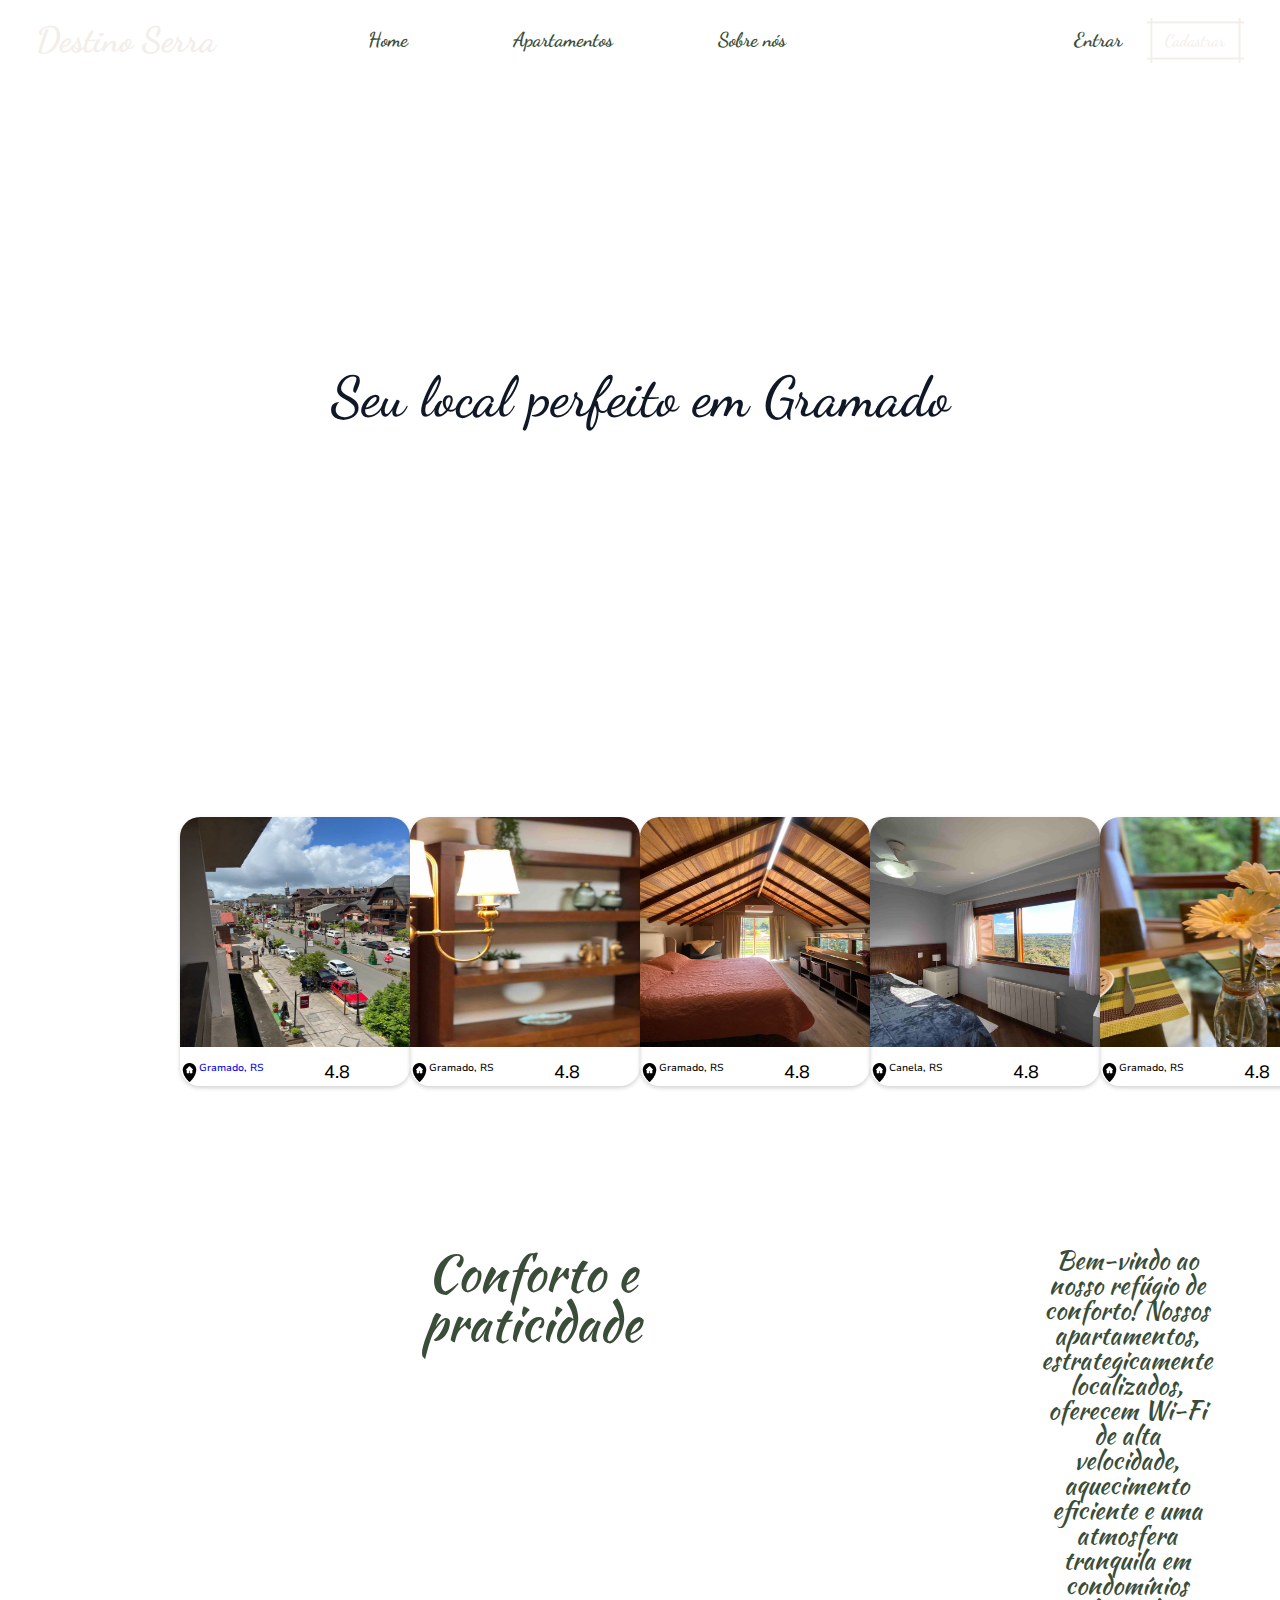
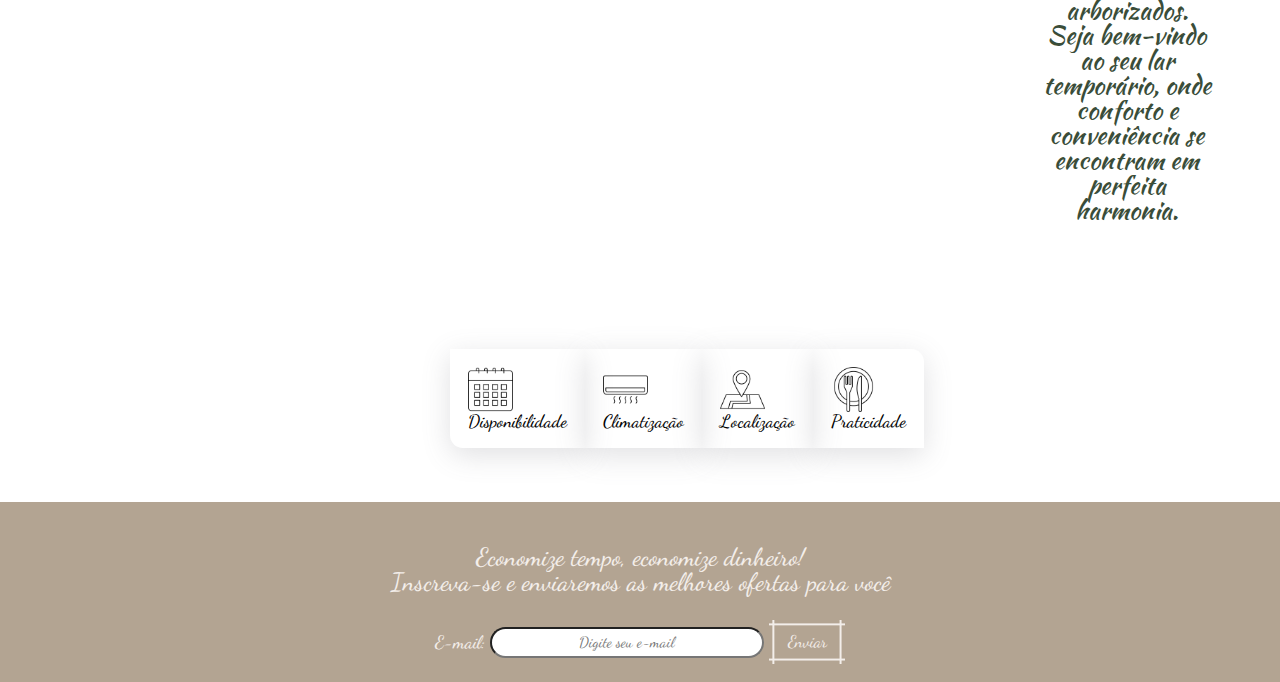
==== index.html @ d361f240 "fotos pagina ap" ====
<!DOCTYPE html>
<html lang="pt-br">
<head>
    <meta charset="UTF-8">
    <meta name="viewport" content="width=device-width, initial-scale=1.0">
    <title>Destino Serrra</title>
    <link rel="stylesheet" href="reset.css">
    <link rel="stylesheet" href="styles.css">
    <link rel="preconnect" href="https://fonts.googleapis.com">
    <link rel="preconnect" href="https://fonts.gstatic.com" crossorigin>
    <link href="https://fonts.googleapis.com/css2?family=Dancing+Script:wght@500;700&family=Kaushan+Script&family=Nunito+Sans:opsz@6..12&display=swap" rel="stylesheet">
    
</head>
    <body>
        <header class="img_fundo">
            <div class="cabecalho">
                <ul class="cabecalho__container">
                    <!--<img class="cabecalho__imagem" alt="Cama de um quarto branco" src="assets/worldwide.svg" >-->
                    <p class="cabecalho__titulo">Destino Serra</p>
                </ul>

                <div class="cabecalho__lista">
                    <ul class="cabecalho__item">
                        <a href="#" class="cabecalho__link">Home</a>
                        <a href="#" class="cabecalho__link">Apartamentos</a>
                        <a href="#" class="cabecalho__link">Sobre nós</a>
                    </ul>
                </div>

                <di class="cabecalho__cadastro">
                    <a href="#" class="cabecalho__link">Entrar</a>
                    <button class="button-89" role="button">Cadastrar</button>
                </di>

            </div>

            <section class="banner">
                <h1 class="banner__titulo">Seu local perfeito em Gramado</h1>
            </section>
        </header>

        <section class="apartamentos">

            <div class="apartamento__container">
                <img class="ap_item ap_juliana" alt="Apartamento Mobiliado" src="assets/ap_juliana/juliana_borges_natal.webp">
                <div class="apartamento_local_nota">  
                    <img class="item_location" alt="item de localização" src="assets/home.png">
                    <a class="apartamento_cidade" href="./apartamento.html">Gramado, RS</a>
                    <a class="apartamento_nota">4.8</a>
                </div>
            </div>
                
            <div class="apartamento__container">
                <img class="ap_item ap_jamile" alt="Apartamento Mobiliado" src="assets/ap_jamile/be0f5acc-9490-44f8-9ce9-eea480eab021.jpg">
                <div class="apartamento_local_nota">
                    <img class="item_location" alt="item de localização" src="assets/home.png">
                    <a class="apartamento_cidade">Gramado, RS</a>
                    <a class="apartamento_nota">4.8</a>
                </div>
            </div>

            <div class="apartamento__container">
                <img class="ap_item ap_sogra" alt="Apartamento Mobiliado" src="assets/ap_sogra/e8aebe51-e1b1-4d19-83cb-ad905e0acc8d.webp">
                <div class="apartamento_local_nota">
                    <img class="item_location" alt="item de localização" src="assets/home.png">
                    <a class="apartamento_cidade">Gramado, RS</a>
                    <a class="apartamento_nota">4.8</a>
                </div>
            </div>

            <div class="apartamento__container">
                <img class="ap_item ap_ivone" alt="Apartamento Mobiliado" src="assets/ap_ivone/f30680ca-bee6-40f3-bc34-c659c574380e.jpg">
                <div class="apartamento_local_nota">
                    <img class="item_location" alt="item de localização" src="assets/home.png">
                    <a class="apartamento_cidade">Canela, RS</a>
                    <a class="apartamento_cidade_canela">4.8</a>
                </div>
            </div>

            <div class="apartamento__container">
                <img class="ap_item ap_recanto" alt="Apartamento Mobiliado" src="assets/ap_recanto/406054463.jpg">
                <div class="apartamento_local_nota">
                    <img class="item_location" alt="item de localização" src="assets/home.png">
                    <a class="apartamento_cidade">Gramado, RS</a>
                    <a class="apartamento_nota">4.8</a>
                </div>
            </div>
            
        </section>

        <section class="apartamento_comodidades">
                <div class="apartamento_descricao">
                    <h2 class="apartamento_titulo">Conforto e praticidade</h2>
                </div>
                <di>
                    <p class="apartamento_texto">
                        Bem-vindo ao nosso refúgio de conforto! Nossos apartamentos, estrategicamente localizados, oferecem Wi-Fi de alta velocidade, aquecimento eficiente e uma atmosfera tranquila em condomínios arborizados. Seja bem-vindo ao seu lar temporário, onde conforto e conveniência se encontram em perfeita harmonia.</p>
                </di>
                
        </section>

        <section>
            <div class="icones">
                <span class="icones_item item_disponibilidade">
                    <img class="item" src="assets/calendar.png" alt="Calendario">
                    <p class="item_paragrafo">Disponibilidade</p>
                </span>

                <span class="icones_item item_climatizacao">
                    <img class="item" src="assets/air-conditioner.png" alt="Ar condicionado">
                    <p class="item_paragrafo">Climatização</p>
                </span>

                <span class="icones_item item_localizacao">
                    <img class="item" src="assets/location.png" alt="Localizção">
                    <p class="item_paragrafo">Localização</p>
                </span>

                <span class="icones_item item_praticidade">
                    <img class="item" src="assets/plates.png" alt="Pratos">
                    <p class="item_paragrafo">Praticidade</p>
                </span>

            </div>
        </section>

        <footer class="footer">
            <div class="footer_texto">
                <h2>Economize tempo, economize dinheiro!</h2>
                <a>Inscreva-se e enviaremos as melhores ofertas para você</a>
            </div>

            <form class="formulario_email">
                <label class="email_titulo" for="email">E-mail:</label>
                <input class="input-email" type="email" id="email" name="email" placeholder="Digite seu e-mail" required>
                <button class="button-89" role="button">Enviar</button>
            </form>
        </footer>

    </body>
</html>
---- styles.css ----
@import url("styles/header.css");
@import url("styles/banner.css");
@import url("styles/apartamento.css");
@import url("styles/footer.css");
@import url("styles/comodidades.css");
@import url("styles/icones.css");
@import url("styles/descricao.css");
@import url("styles.css/pagina_dos_aps.css");



:root{
    --cor-verde: #3A4D39;
    --cor-de-fundo: #ffffff;
    --fonte-Kaushan:"Kaushan Script";
    --fonte-dancing:"Dancing Script";
    --fonte-Nunito:"Nunito Sans";
    --cinza--escuro: #3A404E;
    --bege: #F3EEEA;
    --bege-footer: #B3A492;
    --cinza: #101828;
}


body{
    background-color: var(--cor-de-fundo);
    font-family: var(--fonte-dancing);
    font-size: 18px;
    font-weight: 500;
}

.img_fundo{
    background-image:url(../assets/quarto.png);
    background-repeat: no-repeat;
    background-position: center center;
    background-size: 1900px 900px;
}
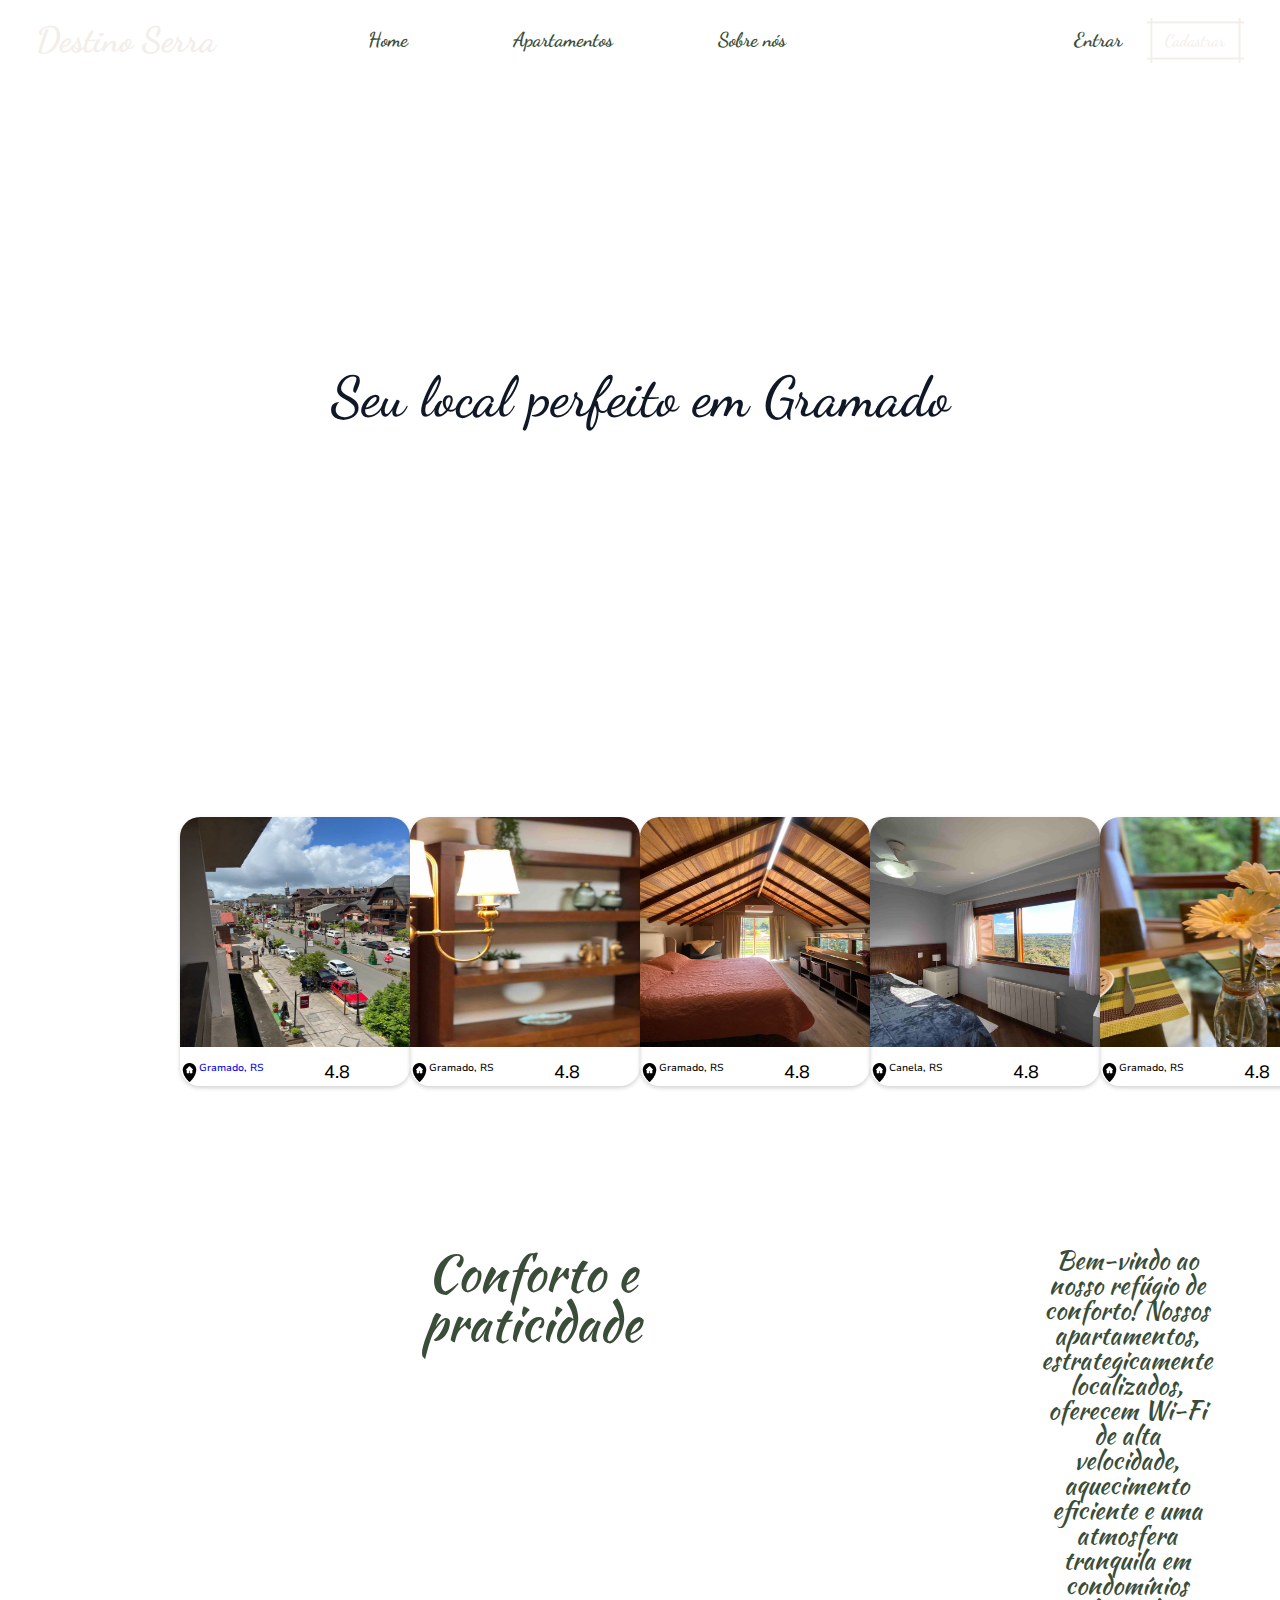
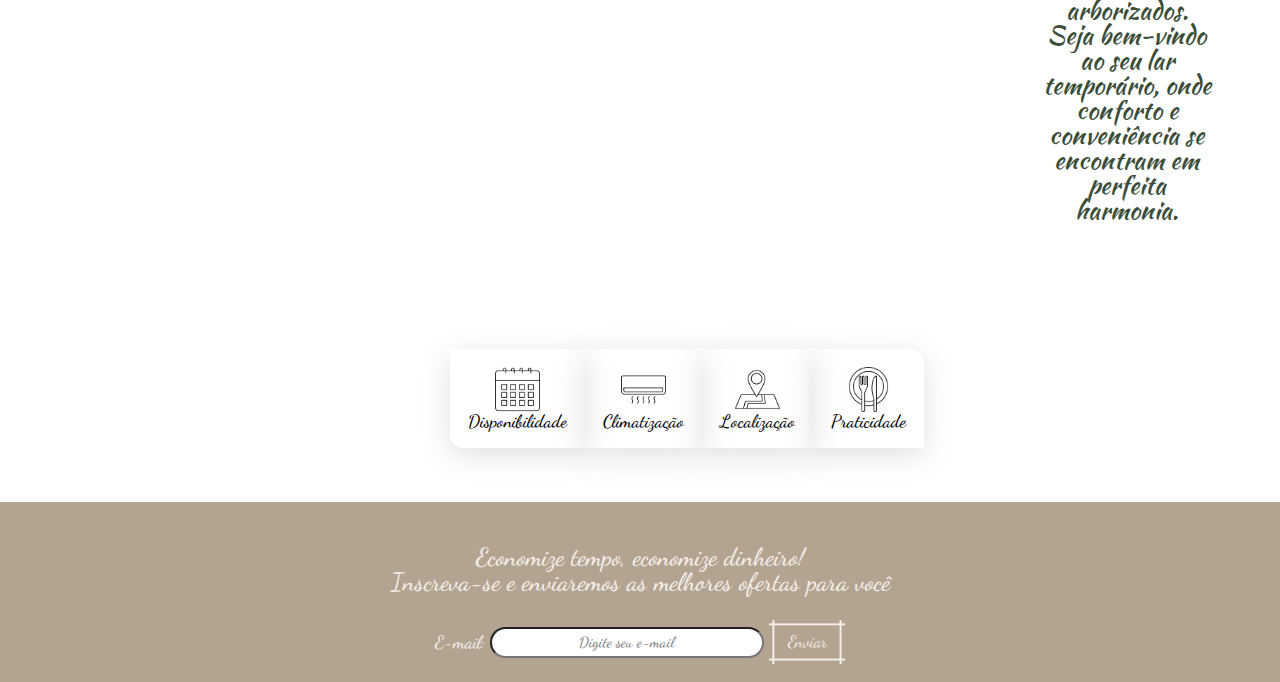
==== commit 8d8d0667: "ajustes aps" ====
--- a/index.html
+++ b/index.html
@@ -1,16 +1,17 @@
 <!DOCTYPE html>
 <html lang="pt-br">
-<head>
-    <meta charset="UTF-8">
-    <meta name="viewport" content="width=device-width, initial-scale=1.0">
-    <title>Destino Serrra</title>
-    <link rel="stylesheet" href="reset.css">
-    <link rel="stylesheet" href="styles.css">
-    <link rel="preconnect" href="https://fonts.googleapis.com">
-    <link rel="preconnect" href="https://fonts.gstatic.com" crossorigin>
-    <link href="https://fonts.googleapis.com/css2?family=Dancing+Script:wght@500;700&family=Kaushan+Script&family=Nunito+Sans:opsz@6..12&display=swap" rel="stylesheet">
-    
-</head>
+    <head>
+        <meta charset="UTF-8">
+        <meta name="viewport" content="width=device-width, initial-scale=1.0">
+        <title>Destino Serrra</title>
+        <link rel="stylesheet" href="reset.css">
+        <link rel="stylesheet" href="styles.css">
+        <link rel="preconnect" href="https://fonts.googleapis.com">
+        <link rel="preconnect" href="https://fonts.gstatic.com" crossorigin>
+        <link href="https://fonts.googleapis.com/css2?family=Dancing+Script:wght@500;700&family=Kaushan+Script&family=Nunito+Sans:opsz@6..12&display=swap" rel="stylesheet">
+        
+    </head>
+
     <body>
         <header class="img_fundo">
             <div class="cabecalho">
@@ -103,22 +104,22 @@
             <div class="icones">
                 <span class="icones_item item_disponibilidade">
                     <img class="item" src="assets/calendar.png" alt="Calendario">
-                    <p class="item_paragrafo">Disponibilidade</p>
+                    <p class="item_descricao">Disponibilidade</p>
                 </span>
 
                 <span class="icones_item item_climatizacao">
                     <img class="item" src="assets/air-conditioner.png" alt="Ar condicionado">
-                    <p class="item_paragrafo">Climatização</p>
+                    <p class="item_descricao">Climatização</p>
                 </span>
 
                 <span class="icones_item item_localizacao">
                     <img class="item" src="assets/location.png" alt="Localizção">
-                    <p class="item_paragrafo">Localização</p>
+                    <p class="item_descricao">Localização</p>
                 </span>
 
                 <span class="icones_item item_praticidade">
                     <img class="item" src="assets/plates.png" alt="Pratos">
-                    <p class="item_paragrafo">Praticidade</p>
+                    <pdescricao">Praticidade</p>
                 </span>
 
             </div>
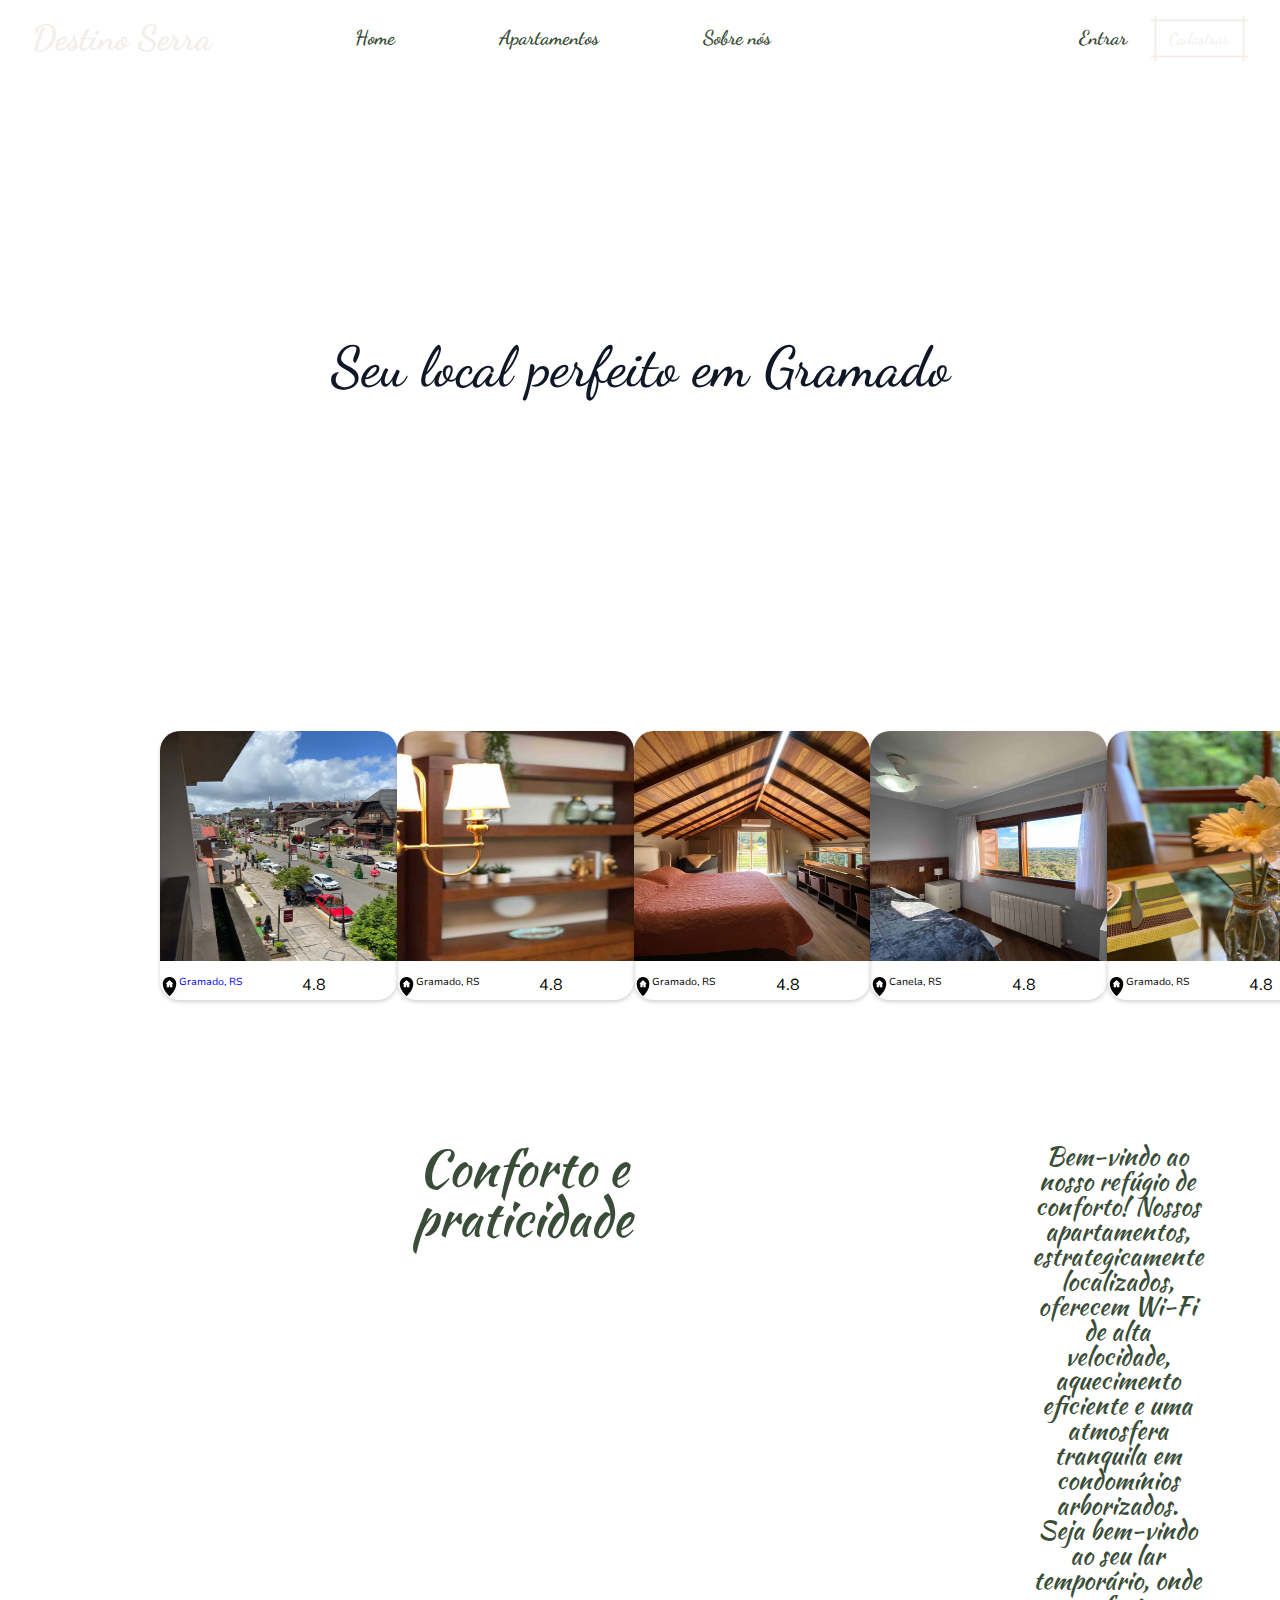
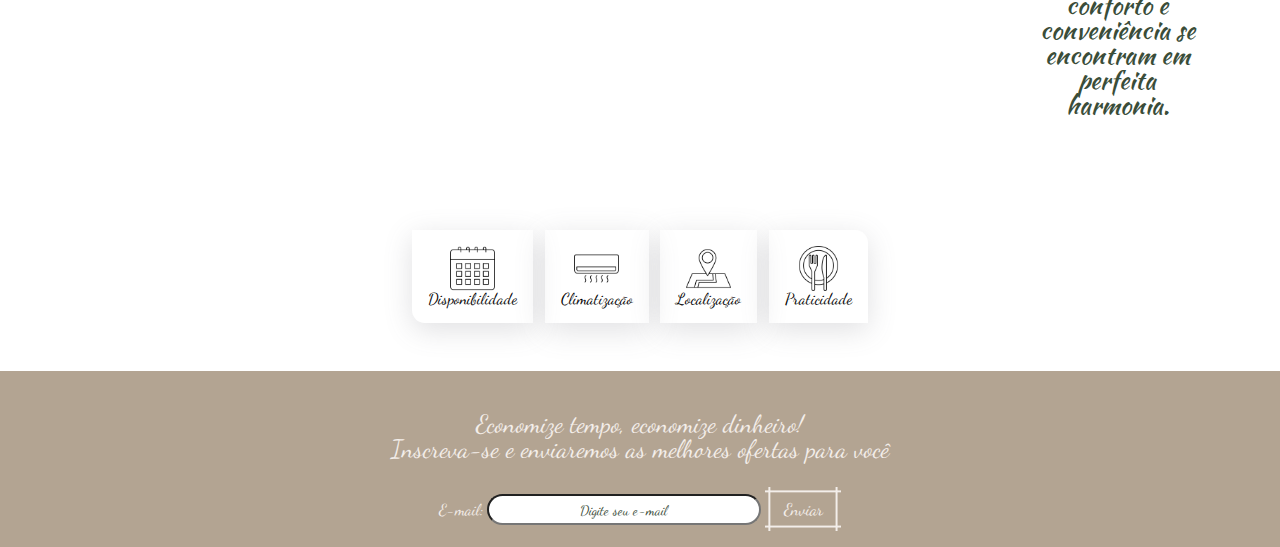
==== commit 0f28ed8c: "organizando arquivos em pastas" ====
--- a/index.html
+++ b/index.html
@@ -4,8 +4,8 @@
         <meta charset="UTF-8">
         <meta name="viewport" content="width=device-width, initial-scale=1.0">
         <title>Destino Serrra</title>
-        <link rel="stylesheet" href="reset.css">
-        <link rel="stylesheet" href="styles.css">
+        <link rel="stylesheet" href="assets/css/reset.css">
+        <link rel="stylesheet" href="assets/css/styles.css">
         <link rel="preconnect" href="https://fonts.googleapis.com">
         <link rel="preconnect" href="https://fonts.gstatic.com" crossorigin>
         <link href="https://fonts.googleapis.com/css2?family=Dancing+Script:wght@500;700&family=Kaushan+Script&family=Nunito+Sans:opsz@6..12&display=swap" rel="stylesheet">
@@ -14,7 +14,7 @@
 
     <body>
         <header class="img_fundo">
-            <div class="cabecalho">
+            <nav class="cabecalho">
                 <ul class="cabecalho__container">
                     <!--<img class="cabecalho__imagem" alt="Cama de um quarto branco" src="assets/worldwide.svg" >-->
                     <p class="cabecalho__titulo">Destino Serra</p>
@@ -33,7 +33,7 @@
                     <button class="button-89" role="button">Cadastrar</button>
                 </di>
 
-            </div>
+            </nav>
 
             <section class="banner">
                 <h1 class="banner__titulo">Seu local perfeito em Gramado</h1>
@@ -43,45 +43,45 @@
         <section class="apartamentos">
 
             <div class="apartamento__container">
-                <img class="ap_item ap_juliana" alt="Apartamento Mobiliado" src="assets/ap_juliana/juliana_borges_natal.webp">
+                <img class="ap_item ap_juliana" alt="Apartamento Mobiliado" src="assets/images/ap_juliana/juliana_borges_natal.webp">
                 <div class="apartamento_local_nota">  
-                    <img class="item_location" alt="item de localização" src="assets/home.png">
+                    <img class="item_location" alt="item de localização" src="assets/images/icons/home.png">
                     <a class="apartamento_cidade" href="./apartamento.html">Gramado, RS</a>
                     <a class="apartamento_nota">4.8</a>
                 </div>
             </div>
                 
             <div class="apartamento__container">
-                <img class="ap_item ap_jamile" alt="Apartamento Mobiliado" src="assets/ap_jamile/be0f5acc-9490-44f8-9ce9-eea480eab021.jpg">
+                <img class="ap_item ap_jamile" alt="Apartamento Mobiliado" src="assets/images/ap_jamile/be0f5acc-9490-44f8-9ce9-eea480eab021.jpg">
                 <div class="apartamento_local_nota">
-                    <img class="item_location" alt="item de localização" src="assets/home.png">
+                    <img class="item_location" alt="item de localização" src="assets/images/icons/home.png">
                     <a class="apartamento_cidade">Gramado, RS</a>
                     <a class="apartamento_nota">4.8</a>
                 </div>
             </div>
 
             <div class="apartamento__container">
-                <img class="ap_item ap_sogra" alt="Apartamento Mobiliado" src="assets/ap_sogra/e8aebe51-e1b1-4d19-83cb-ad905e0acc8d.webp">
+                <img class="ap_item ap_sogra" alt="Apartamento Mobiliado" src="assets/images/ap_sogra/e8aebe51-e1b1-4d19-83cb-ad905e0acc8d.webp">
                 <div class="apartamento_local_nota">
-                    <img class="item_location" alt="item de localização" src="assets/home.png">
+                    <img class="item_location" alt="item de localização" src="assets/images/icons/home.png">
                     <a class="apartamento_cidade">Gramado, RS</a>
                     <a class="apartamento_nota">4.8</a>
                 </div>
             </div>
 
             <div class="apartamento__container">
-                <img class="ap_item ap_ivone" alt="Apartamento Mobiliado" src="assets/ap_ivone/f30680ca-bee6-40f3-bc34-c659c574380e.jpg">
+                <img class="ap_item ap_ivone" alt="Apartamento Mobiliado" src="assets/images/ap_ivone/f30680ca-bee6-40f3-bc34-c659c574380e.jpg">
                 <div class="apartamento_local_nota">
-                    <img class="item_location" alt="item de localização" src="assets/home.png">
+                    <img class="item_location" alt="item de localização" src="assets/images/icons/home.png">
                     <a class="apartamento_cidade">Canela, RS</a>
                     <a class="apartamento_cidade_canela">4.8</a>
                 </div>
             </div>
 
             <div class="apartamento__container">
-                <img class="ap_item ap_recanto" alt="Apartamento Mobiliado" src="assets/ap_recanto/406054463.jpg">
+                <img class="ap_item ap_recanto" alt="Apartamento Mobiliado" src="assets/images/ap_recanto/406054463.jpg">
                 <div class="apartamento_local_nota">
-                    <img class="item_location" alt="item de localização" src="assets/home.png">
+                    <img class="item_location" alt="item de localização" src="assets/images/icons/home.png">
                     <a class="apartamento_cidade">Gramado, RS</a>
                     <a class="apartamento_nota">4.8</a>
                 </div>
@@ -103,22 +103,22 @@
         <section>
             <div class="icones">
                 <span class="icones_item item_disponibilidade">
-                    <img class="item" src="assets/calendar.png" alt="Calendario">
+                    <img class="item" src="assets/images/icons/calendar.png" alt="Calendario">
                     <p class="item_descricao">Disponibilidade</p>
                 </span>
 
                 <span class="icones_item item_climatizacao">
-                    <img class="item" src="assets/air-conditioner.png" alt="Ar condicionado">
+                    <img class="item" src="assets/images/icons/air-conditioner.png" alt="Ar condicionado">
                     <p class="item_descricao">Climatização</p>
                 </span>
 
                 <span class="icones_item item_localizacao">
-                    <img class="item" src="assets/location.png" alt="Localizção">
+                    <img class="item" src="assets/images/icons/location.png" alt="Localizção">
                     <p class="item_descricao">Localização</p>
                 </span>
 
                 <span class="icones_item item_praticidade">
-                    <img class="item" src="assets/plates.png" alt="Pratos">
+                    <img class="item" src="assets/images/icons/plates.png" alt="Pratos">
                     <pdescricao">Praticidade</p>
                 </span>
 
@@ -137,6 +137,6 @@
                 <button class="button-89" role="button">Enviar</button>
             </form>
         </footer>
-
+        <script>apartamento.js</script>
     </body>
 </html>--- a/assets/css/styles.css
+++ b/assets/css/styles.css
@@ -0,0 +1,43 @@
+@import url("index/header.css");
+@import url("index/banner.css");
+@import url("index/apartamento.css");
+@import url("footer.css");
+@import url("index/comodidades.css");
+@import url("index/icones.css");
+@import url("apartamento_informacoes/apartamento__informacoes.css");
+@import url("apartamento_informacoes/apartamento__cabecalho.css");
+
+body{
+    background-color: var(--cor-de-fundo);
+    font-family: var(--fonte-dancing);
+    font-size: 1rem;
+    width: 100%;
+    box-sizing: border-box;
+
+}
+
+:root{
+    --cor-verde: #3A4D39;
+    --cor-de-fundo: #ffffff;
+    --cinza--escuro: #3A404E;
+    --bege: #F3EEEA;
+    --bege-footer: #B3A492;
+    --cinza: #101828;
+
+
+    --fonte-Kaushan:"Kaushan Script";
+    --fonte-dancing:"Dancing Script";
+    --fonte-Nunito:"Nunito Sans";
+    
+}
+
+
+
+
+.img_fundo{
+    background-image:url(../images/quarto.png);
+    background-repeat: no-repeat;
+    background-position: center;
+    background-size: 100%;
+}
+
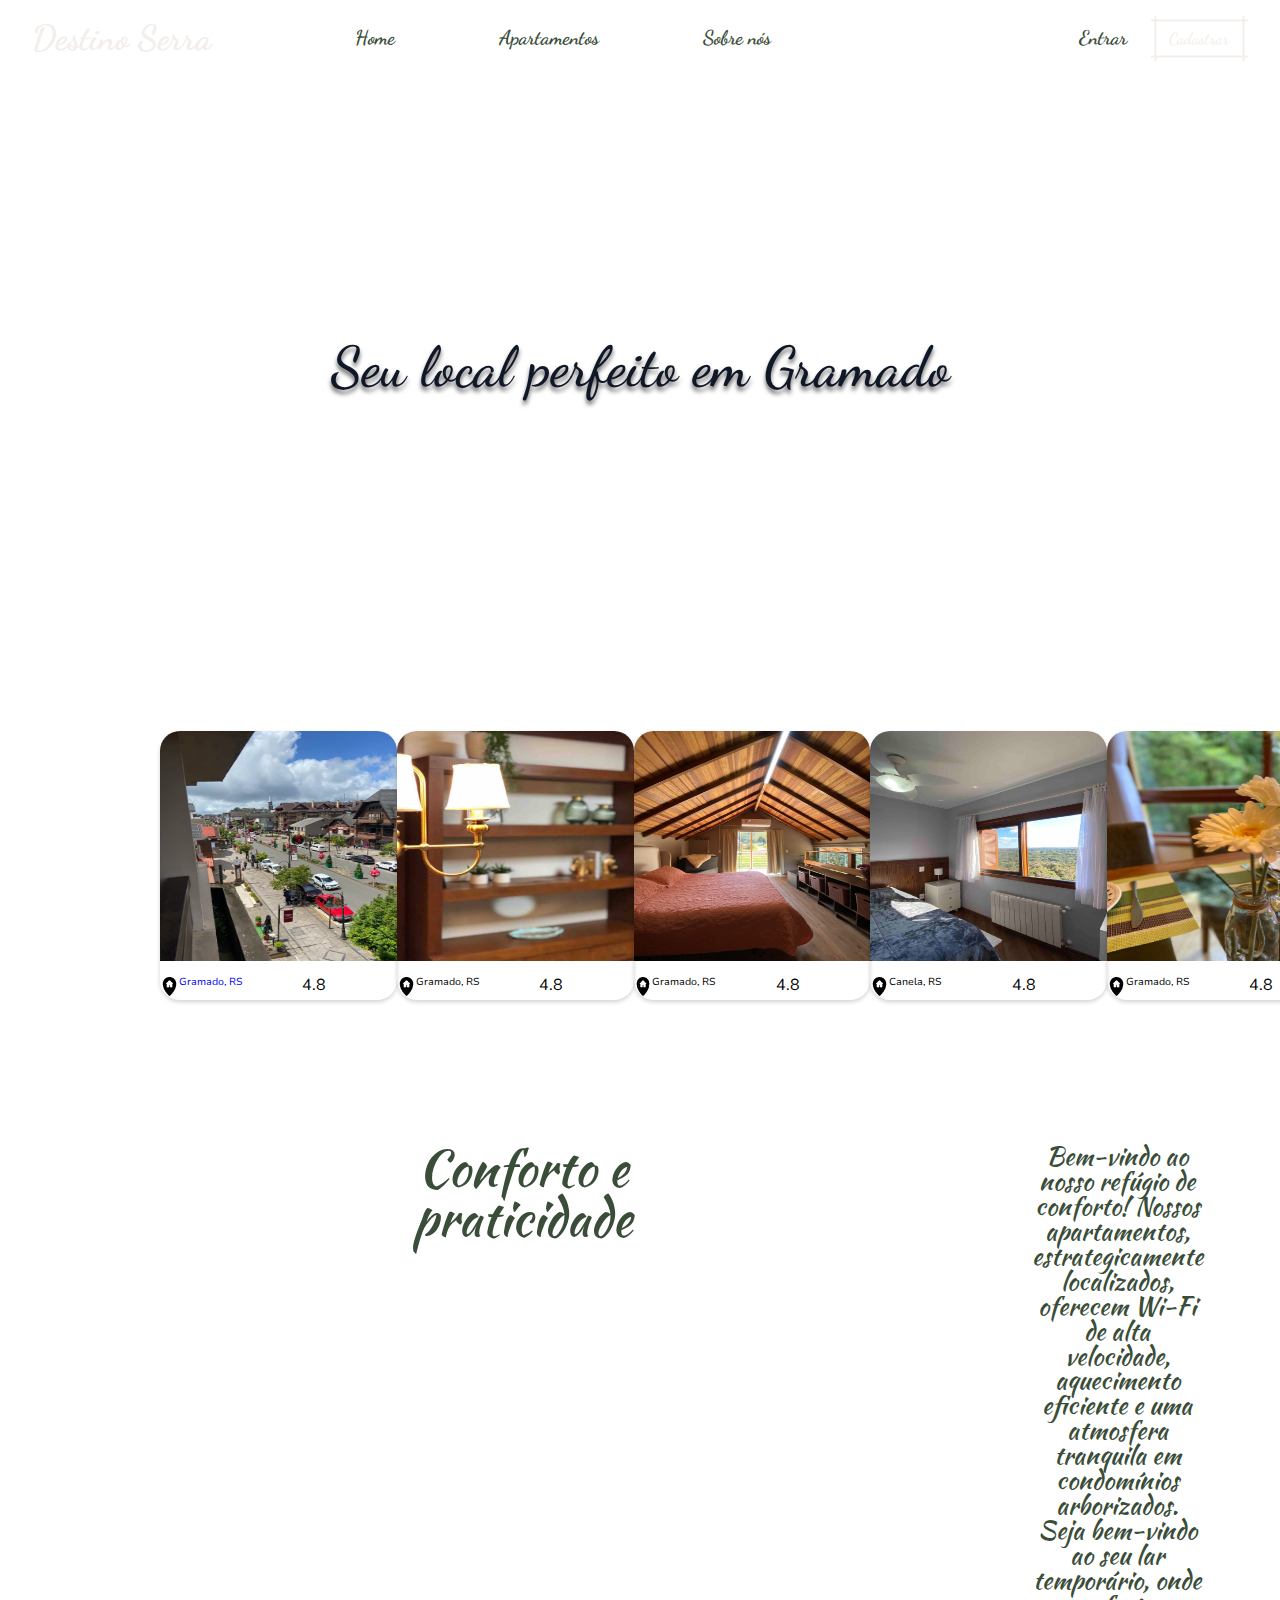
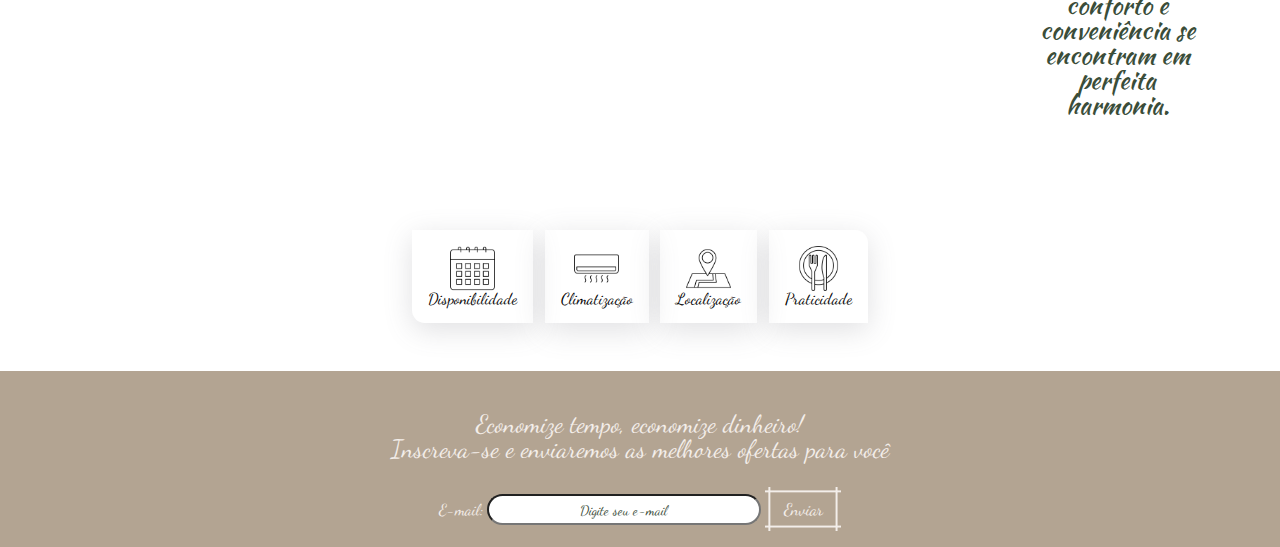
==== commit 26584713: "refatorando pastas" ====
--- a/index.html
+++ b/index.html
@@ -11,28 +11,25 @@
         <link href="https://fonts.googleapis.com/css2?family=Dancing+Script:wght@500;700&family=Kaushan+Script&family=Nunito+Sans:opsz@6..12&display=swap" rel="stylesheet">
         
     </head>
-
     <body>
-        <header class="img_fundo">
-            <nav class="cabecalho">
-                <ul class="cabecalho__container">
-                    <!--<img class="cabecalho__imagem" alt="Cama de um quarto branco" src="assets/worldwide.svg" >-->
-                    <p class="cabecalho__titulo">Destino Serra</p>
+        <header class="menu__img">
+            <nav class="menu">
+                <ul class="menu__container">
+                    <p class="menu__titulo">Destino Serra</p>
                 </ul>
 
-                <div class="cabecalho__lista">
-                    <ul class="cabecalho__item">
-                        <a href="#" class="cabecalho__link">Home</a>
-                        <a href="#" class="cabecalho__link">Apartamentos</a>
-                        <a href="#" class="cabecalho__link">Sobre nós</a>
+                <div class="menu__lista">
+                    <ul class="menu__item">
+                        <a href="#" class="menu__link">Home</a>
+                        <a href="#" class="menu__link">Apartamentos</a>
+                        <a href="#" class="menu__link">Sobre nós</a>
                     </ul>
                 </div>
 
-                <di class="cabecalho__cadastro">
-                    <a href="#" class="cabecalho__link">Entrar</a>
+                <di class="menu__cadastro">
+                    <a href="#" class="menu__link">Entrar</a>
                     <button class="button-89" role="button">Cadastrar</button>
                 </di>
-
             </nav>
 
             <section class="banner">
@@ -40,61 +37,62 @@
             </section>
         </header>
 
+
         <section class="apartamentos">
 
             <div class="apartamento__container">
-                <img class="ap_item ap_juliana" alt="Apartamento Mobiliado" src="assets/images/ap_juliana/juliana_borges_natal.webp">
-                <div class="apartamento_local_nota">  
-                    <img class="item_location" alt="item de localização" src="assets/images/icons/home.png">
-                    <a class="apartamento_cidade" href="./apartamento.html">Gramado, RS</a>
-                    <a class="apartamento_nota">4.8</a>
+                <img class="ap__item ap__juliana" alt="Apartamento Mobiliado" src="assets/images/ap_juliana/juliana_borges_natal.webp">
+                <div class="apartamento__local__nota">  
+                    <img class="item__location" alt="item de localização" src="assets/images/icons/home.png">
+                    <a class="apartamento__cidade" href="./apartamento.html">Gramado, RS</a>
+                    <a class="apartamento__nota">4.8</a>
                 </div>
             </div>
                 
             <div class="apartamento__container">
-                <img class="ap_item ap_jamile" alt="Apartamento Mobiliado" src="assets/images/ap_jamile/be0f5acc-9490-44f8-9ce9-eea480eab021.jpg">
-                <div class="apartamento_local_nota">
-                    <img class="item_location" alt="item de localização" src="assets/images/icons/home.png">
-                    <a class="apartamento_cidade">Gramado, RS</a>
-                    <a class="apartamento_nota">4.8</a>
+                <img class="ap__item ap__jamile" alt="Apartamento Mobiliado" src="assets/images/ap_jamile/be0f5acc-9490-44f8-9ce9-eea480eab021.jpg">
+                <div class="apartamento__local__nota">
+                    <img class="item__location" alt="item de localização" src="assets/images/icons/home.png">
+                    <a class="apartamento__cidade">Gramado, RS</a>
+                    <a class="apartamento__nota">4.8</a>
                 </div>
             </div>
 
             <div class="apartamento__container">
-                <img class="ap_item ap_sogra" alt="Apartamento Mobiliado" src="assets/images/ap_sogra/e8aebe51-e1b1-4d19-83cb-ad905e0acc8d.webp">
-                <div class="apartamento_local_nota">
-                    <img class="item_location" alt="item de localização" src="assets/images/icons/home.png">
-                    <a class="apartamento_cidade">Gramado, RS</a>
-                    <a class="apartamento_nota">4.8</a>
+                <img class="ap__item ap__sogra" alt="Apartamento Mobiliado" src="assets/images/ap_sogra/e8aebe51-e1b1-4d19-83cb-ad905e0acc8d.webp">
+                <div class="apartamento__local__nota">
+                    <img class="item__location" alt="item de localização" src="assets/images/icons/home.png">
+                    <a class="apartamento__cidade">Gramado, RS</a>
+                    <a class="apartamento__nota">4.8</a>
                 </div>
             </div>
 
             <div class="apartamento__container">
-                <img class="ap_item ap_ivone" alt="Apartamento Mobiliado" src="assets/images/ap_ivone/f30680ca-bee6-40f3-bc34-c659c574380e.jpg">
-                <div class="apartamento_local_nota">
-                    <img class="item_location" alt="item de localização" src="assets/images/icons/home.png">
-                    <a class="apartamento_cidade">Canela, RS</a>
-                    <a class="apartamento_cidade_canela">4.8</a>
+                <img class="ap__item ap__ivone" alt="Apartamento Mobiliado" src="assets/images/ap_ivone/f30680ca-bee6-40f3-bc34-c659c574380e.jpg">
+                <div class="apartamento__local__nota">
+                    <img class="item__location" alt="item de localização" src="assets/images/icons/home.png">
+                    <a class="apartamento__cidade">Canela, RS</a>
+                    <a class="apartamento__cidade__canela">4.8</a>
                 </div>
             </div>
 
             <div class="apartamento__container">
-                <img class="ap_item ap_recanto" alt="Apartamento Mobiliado" src="assets/images/ap_recanto/406054463.jpg">
-                <div class="apartamento_local_nota">
-                    <img class="item_location" alt="item de localização" src="assets/images/icons/home.png">
-                    <a class="apartamento_cidade">Gramado, RS</a>
-                    <a class="apartamento_nota">4.8</a>
+                <img class="ap__item ap__recanto" alt="Apartamento Mobiliado" src="assets/images/ap_recanto/406054463.jpg">
+                <div class="apartamento__local__nota">
+                    <img class="item__location" alt="item de localização" src="assets/images/icons/home.png">
+                    <a class="apartamento__cidade">Gramado, RS</a>
+                    <a class="apartamento__nota">4.8</a>
                 </div>
             </div>
             
         </section>
 
-        <section class="apartamento_comodidades">
-                <div class="apartamento_descricao">
-                    <h2 class="apartamento_titulo">Conforto e praticidade</h2>
+        <section class="apartamento__comodidades">
+            <div class="apartamento__descricao">
+                    <h2 class="apartamento__titulo">Conforto e praticidade</h2>
                 </div>
                 <di>
-                    <p class="apartamento_texto">
+                    <p class="apartamento__texto">
                         Bem-vindo ao nosso refúgio de conforto! Nossos apartamentos, estrategicamente localizados, oferecem Wi-Fi de alta velocidade, aquecimento eficiente e uma atmosfera tranquila em condomínios arborizados. Seja bem-vindo ao seu lar temporário, onde conforto e conveniência se encontram em perfeita harmonia.</p>
                 </di>
                 
@@ -102,22 +100,22 @@
 
         <section>
             <div class="icones">
-                <span class="icones_item item_disponibilidade">
+                <span class="icones__item item__disponibilidade">
                     <img class="item" src="assets/images/icons/calendar.png" alt="Calendario">
-                    <p class="item_descricao">Disponibilidade</p>
+                    <p class="item__descricao">Disponibilidade</p>
                 </span>
 
-                <span class="icones_item item_climatizacao">
+                <span class="icones__item item__climatizacao">
                     <img class="item" src="assets/images/icons/air-conditioner.png" alt="Ar condicionado">
-                    <p class="item_descricao">Climatização</p>
+                    <p class="item__descricao">Climatização</p>
                 </span>
 
-                <span class="icones_item item_localizacao">
+                <span class="icones__item item__localizacao">
                     <img class="item" src="assets/images/icons/location.png" alt="Localizção">
-                    <p class="item_descricao">Localização</p>
+                    <p class="item__descricao">Localização</p>
                 </span>
 
-                <span class="icones_item item_praticidade">
+                <span class="icones__item item__praticidade">
                     <img class="item" src="assets/images/icons/plates.png" alt="Pratos">
                     <pdescricao">Praticidade</p>
                 </span>
@@ -126,13 +124,13 @@
         </section>
 
         <footer class="footer">
-            <div class="footer_texto">
+            <div class="footer__texto">
                 <h2>Economize tempo, economize dinheiro!</h2>
                 <a>Inscreva-se e enviaremos as melhores ofertas para você</a>
             </div>
 
-            <form class="formulario_email">
-                <label class="email_titulo" for="email">E-mail:</label>
+            <form class="formulario__email">
+                <label class="email__titulo" for="email">E-mail:</label>
                 <input class="input-email" type="email" id="email" name="email" placeholder="Digite seu e-mail" required>
                 <button class="button-89" role="button">Enviar</button>
             </form>
--- a/assets/css/styles.css
+++ b/assets/css/styles.css
@@ -1,18 +1,21 @@
-@import url("index/header.css");
-@import url("index/banner.css");
+@import url("index/header/header.css");
+@import url("index/header/banner.css");
 @import url("index/apartamento.css");
 @import url("footer.css");
 @import url("index/comodidades.css");
 @import url("index/icones.css");
-@import url("apartamento_informacoes/apartamento__informacoes.css");
-@import url("apartamento_informacoes/apartamento__cabecalho.css");
+@import url("apartamento_pagina/apartamento-menu.css");
+@import url("apartamento_pagina/apartamento-precos.css");
+@import url("apartamento_pagina/apartamento-fotos.css");
+@import url("apartamento_pagina/apartamento-dormitorio.css");
+@import url("apartamento_pagina/apartamento-atributos.css");
+@import url("apartamento_pagina/apartamento-equipamentos.css");
 
 body{
     background-color: var(--cor-de-fundo);
     font-family: var(--fonte-dancing);
     font-size: 1rem;
     width: 100%;
-    box-sizing: border-box;
 
 }
 
@@ -31,13 +34,9 @@
     
 }
 
-
-
-
-.img_fundo{
+.menu__img{
     background-image:url(../images/quarto.png);
     background-repeat: no-repeat;
     background-position: center;
     background-size: 100%;
 }
-
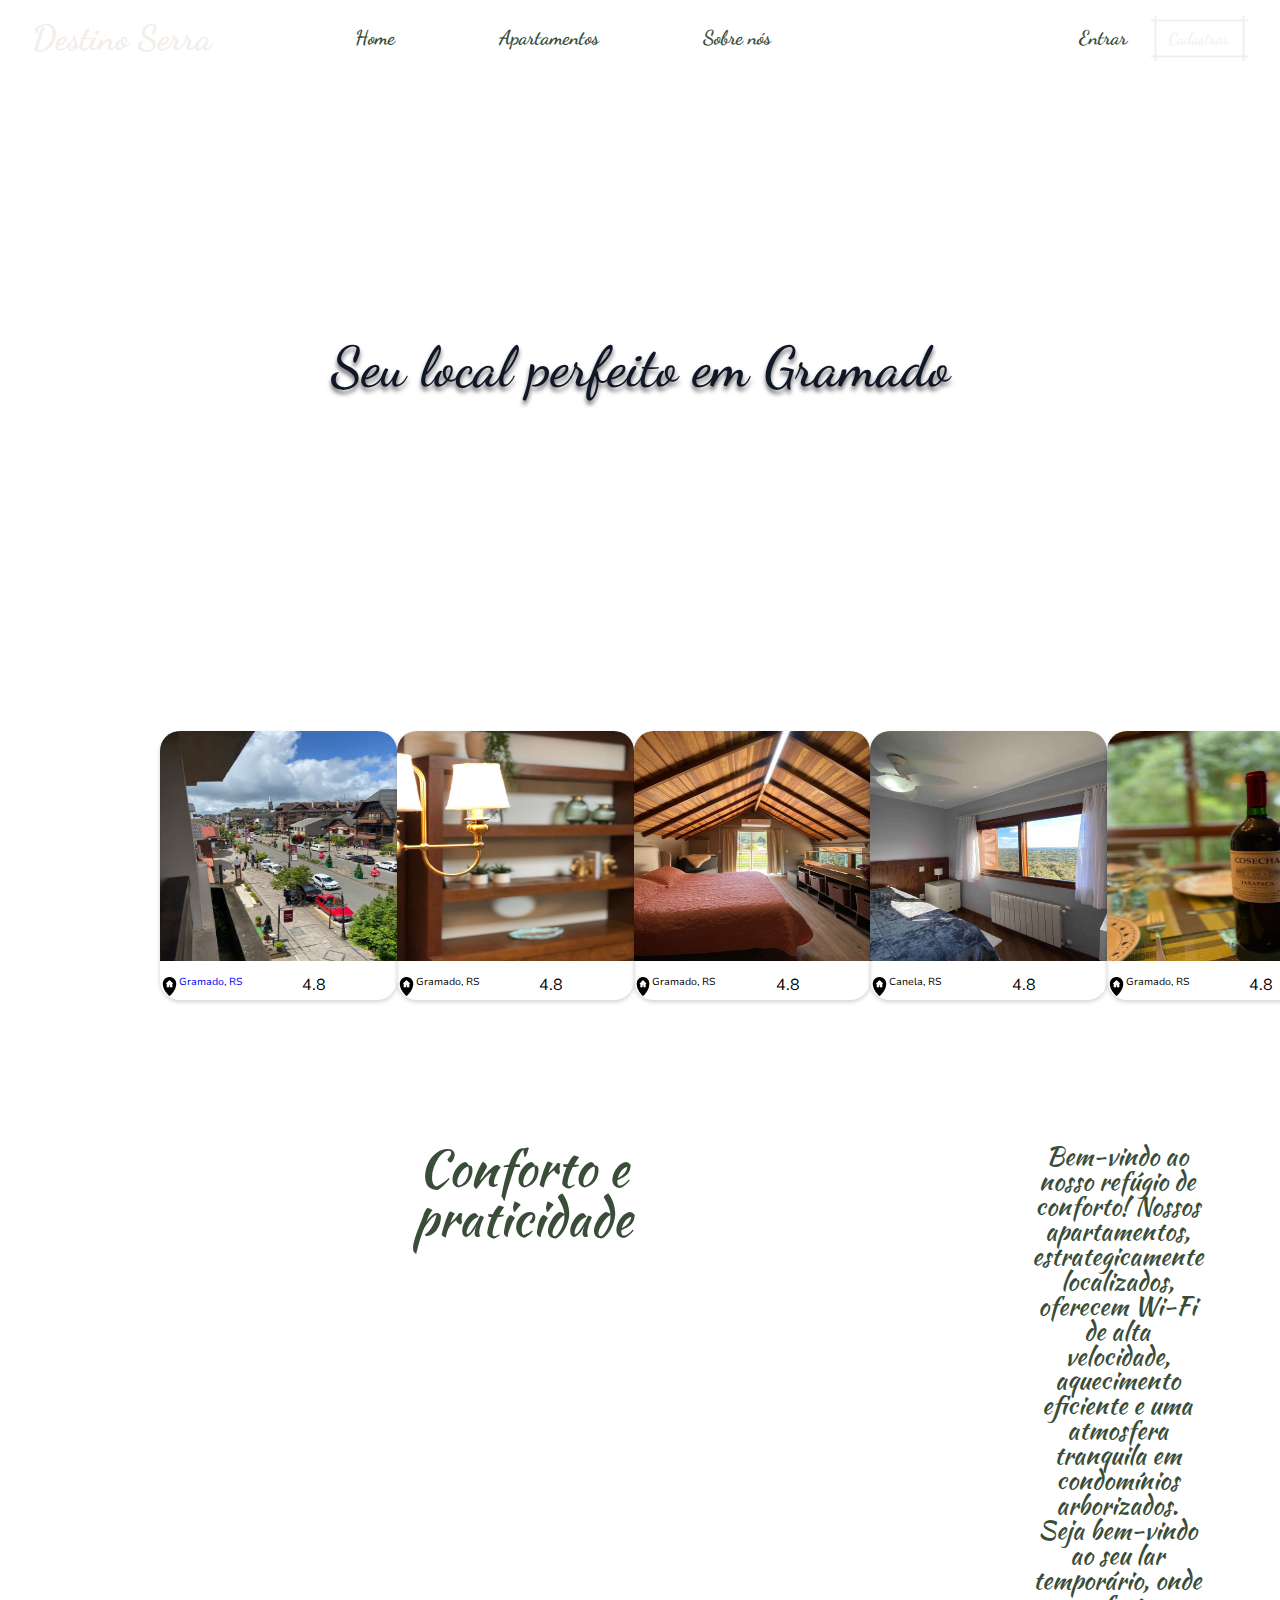
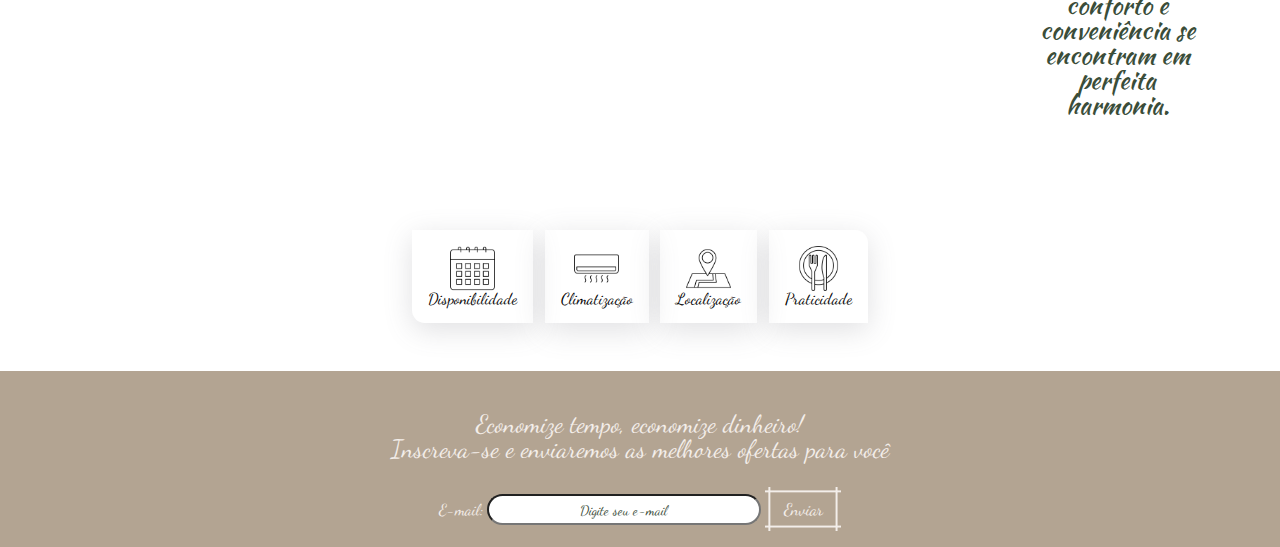
==== commit 53ebd9df: "continuando a organizacao" ====
--- a/index.html
+++ b/index.html
@@ -41,7 +41,7 @@
         <section class="apartamentos">
 
             <div class="apartamento__container">
-                <img class="ap__item ap__juliana" alt="Apartamento Mobiliado" src="assets/images/ap_juliana/juliana_borges_natal.webp">
+                <img class="apartamento__foto apartamento__juliana" alt="Apartamento Mobiliado" src="assets/images/apartamento-juliana/juliana-borges-natal.webp">
                 <div class="apartamento__local__nota">  
                     <img class="item__location" alt="item de localização" src="assets/images/icons/home.png">
                     <a class="apartamento__cidade" href="./apartamento.html">Gramado, RS</a>
@@ -50,7 +50,7 @@
             </div>
                 
             <div class="apartamento__container">
-                <img class="ap__item ap__jamile" alt="Apartamento Mobiliado" src="assets/images/ap_jamile/be0f5acc-9490-44f8-9ce9-eea480eab021.jpg">
+                <img class="apartamento__foto apartamento__jamile" alt="Apartamento Mobiliado" src="assets/images/apartamento-jamile/apartamento-105.png">
                 <div class="apartamento__local__nota">
                     <img class="item__location" alt="item de localização" src="assets/images/icons/home.png">
                     <a class="apartamento__cidade">Gramado, RS</a>
@@ -59,7 +59,7 @@
             </div>
 
             <div class="apartamento__container">
-                <img class="ap__item ap__sogra" alt="Apartamento Mobiliado" src="assets/images/ap_sogra/e8aebe51-e1b1-4d19-83cb-ad905e0acc8d.webp">
+                <img class="apartamento__foto apartamento__sogra" alt="Apartamento Mobiliado" src="assets/images/apartamento-sogra/suite.webp">
                 <div class="apartamento__local__nota">
                     <img class="item__location" alt="item de localização" src="assets/images/icons/home.png">
                     <a class="apartamento__cidade">Gramado, RS</a>
@@ -68,7 +68,7 @@
             </div>
 
             <div class="apartamento__container">
-                <img class="ap__item ap__ivone" alt="Apartamento Mobiliado" src="assets/images/ap_ivone/f30680ca-bee6-40f3-bc34-c659c574380e.jpg">
+                <img class="apartamento__foto apartamento__ivone" alt="Apartamento Mobiliado" src="assets/images/apartamento-ivone/suite.jpg">
                 <div class="apartamento__local__nota">
                     <img class="item__location" alt="item de localização" src="assets/images/icons/home.png">
                     <a class="apartamento__cidade">Canela, RS</a>
@@ -77,7 +77,7 @@
             </div>
 
             <div class="apartamento__container">
-                <img class="ap__item ap__recanto" alt="Apartamento Mobiliado" src="assets/images/ap_recanto/406054463.jpg">
+                <img class="apartamento__foto apartamento__recanto" alt="Apartamento Mobiliado" src="assets/images/apartamento-recanto/vinho.jpg">
                 <div class="apartamento__local__nota">
                     <img class="item__location" alt="item de localização" src="assets/images/icons/home.png">
                     <a class="apartamento__cidade">Gramado, RS</a>
@@ -87,12 +87,12 @@
             
         </section>
 
-        <section class="apartamento__comodidades">
-            <div class="apartamento__descricao">
-                    <h2 class="apartamento__titulo">Conforto e praticidade</h2>
+        <section class="texto">
+            <div class="texto__descricao">
+                    <h2 class="texto__titulo">Conforto e praticidade</h2>
                 </div>
                 <di>
-                    <p class="apartamento__texto">
+                    <p class="texto__item">
                         Bem-vindo ao nosso refúgio de conforto! Nossos apartamentos, estrategicamente localizados, oferecem Wi-Fi de alta velocidade, aquecimento eficiente e uma atmosfera tranquila em condomínios arborizados. Seja bem-vindo ao seu lar temporário, onde conforto e conveniência se encontram em perfeita harmonia.</p>
                 </di>
                 
--- a/assets/css/styles.css
+++ b/assets/css/styles.css
@@ -1,15 +1,15 @@
-@import url("index/header/header.css");
-@import url("index/header/banner.css");
-@import url("index/apartamento.css");
+@import url("index/menu/menu.css");
+@import url("index/banner/banner.css");
+@import url("index/apartamentos/apartamento.css");
 @import url("footer.css");
-@import url("index/comodidades.css");
-@import url("index/icones.css");
-@import url("apartamento_pagina/apartamento-menu.css");
-@import url("apartamento_pagina/apartamento-precos.css");
-@import url("apartamento_pagina/apartamento-fotos.css");
-@import url("apartamento_pagina/apartamento-dormitorio.css");
-@import url("apartamento_pagina/apartamento-atributos.css");
-@import url("apartamento_pagina/apartamento-equipamentos.css");
+@import url("index/texto/texto.css");
+@import url("index/icones/icones.css");
+@import url("apartamento/apartamento-menu.css");
+@import url("apartamento/apartamento-precos.css");
+@import url("apartamento/apartamento-fotos.css");
+@import url("apartamento/apartamento-dormitorio.css");
+@import url("apartamento/apartamento-atributos.css");
+@import url("apartamento/apartamento-equipamentos.css");
 
 body{
     background-color: var(--cor-de-fundo);
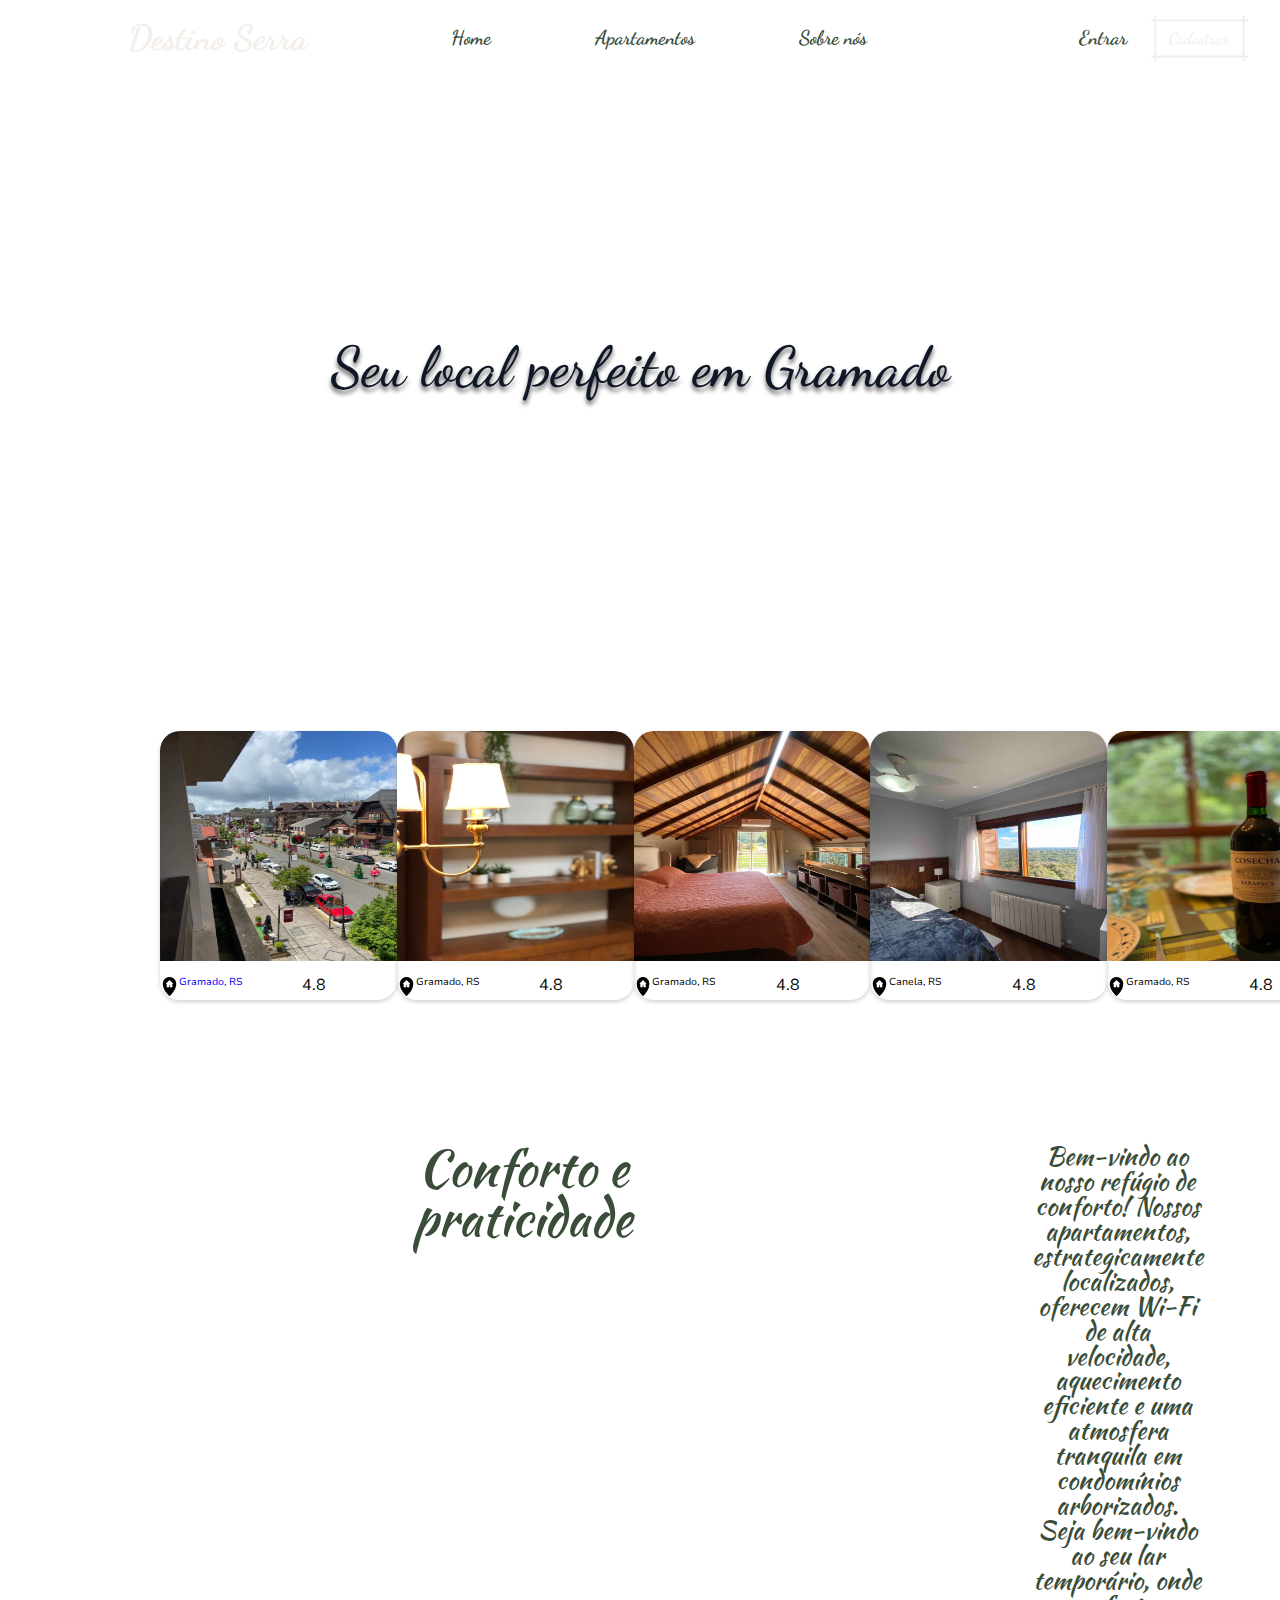
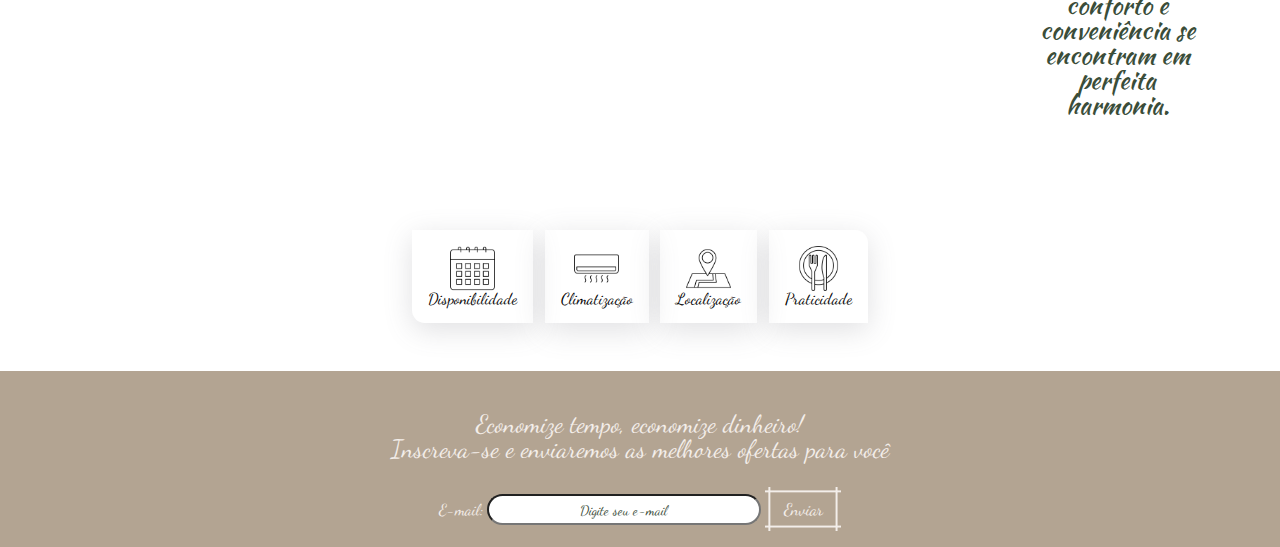
==== commit d56b8e9e: "refatoracao completada" ====
--- a/index.html
+++ b/index.html
@@ -13,7 +13,7 @@
     </head>
     <body>
         <header class="menu__img">
-            <nav class="menu">
+            <nav class="menu__index">
                 <ul class="menu__container">
                     <p class="menu__titulo">Destino Serra</p>
                 </ul>
@@ -38,48 +38,48 @@
         </header>
 
 
-        <section class="apartamentos">
+        <section class="apartamento">
 
             <div class="apartamento__container">
-                <img class="apartamento__foto apartamento__juliana" alt="Apartamento Mobiliado" src="assets/images/apartamento-juliana/juliana-borges-natal.webp">
+                <img class="apartamento__foto" alt="Apartamento Mobiliado" src="assets/images/apartamento-juliana/juliana-borges-natal.webp">
                 <div class="apartamento__local__nota">  
-                    <img class="item__location" alt="item de localização" src="assets/images/icons/home.png">
+                    <img class="apartamento__item__location" alt="item de localização" src="assets/images/icons/home.png">
                     <a class="apartamento__cidade" href="./apartamento.html">Gramado, RS</a>
                     <a class="apartamento__nota">4.8</a>
                 </div>
             </div>
                 
             <div class="apartamento__container">
-                <img class="apartamento__foto apartamento__jamile" alt="Apartamento Mobiliado" src="assets/images/apartamento-jamile/apartamento-105.png">
+                <img class="apartamento__foto" alt="Apartamento Mobiliado" src="assets/images/apartamento-jamile/apartamento-105.png">
                 <div class="apartamento__local__nota">
-                    <img class="item__location" alt="item de localização" src="assets/images/icons/home.png">
+                    <img class="apartamento__item__location" alt="item de localização" src="assets/images/icons/home.png">
                     <a class="apartamento__cidade">Gramado, RS</a>
                     <a class="apartamento__nota">4.8</a>
                 </div>
             </div>
 
             <div class="apartamento__container">
-                <img class="apartamento__foto apartamento__sogra" alt="Apartamento Mobiliado" src="assets/images/apartamento-sogra/suite.webp">
+                <img class="apartamento__foto" alt="Apartamento Mobiliado" src="assets/images/apartamento-sogra/suite.webp">
                 <div class="apartamento__local__nota">
-                    <img class="item__location" alt="item de localização" src="assets/images/icons/home.png">
+                    <img class="apartamento__item__location" alt="item de localização" src="assets/images/icons/home.png">
                     <a class="apartamento__cidade">Gramado, RS</a>
                     <a class="apartamento__nota">4.8</a>
                 </div>
             </div>
 
             <div class="apartamento__container">
-                <img class="apartamento__foto apartamento__ivone" alt="Apartamento Mobiliado" src="assets/images/apartamento-ivone/suite.jpg">
+                <img class="apartamento__foto" alt="Apartamento Mobiliado" src="assets/images/apartamento-ivone/suite.jpg">
                 <div class="apartamento__local__nota">
-                    <img class="item__location" alt="item de localização" src="assets/images/icons/home.png">
+                    <img class="apartamento__item__location" alt="item de localização" src="assets/images/icons/home.png">
                     <a class="apartamento__cidade">Canela, RS</a>
-                    <a class="apartamento__cidade__canela">4.8</a>
+                    <a class="apartamento__nota--canela">4.8</a>
                 </div>
             </div>
 
             <div class="apartamento__container">
-                <img class="apartamento__foto apartamento__recanto" alt="Apartamento Mobiliado" src="assets/images/apartamento-recanto/vinho.jpg">
+                <img class="apartamento__foto" alt="Apartamento Mobiliado" src="assets/images/apartamento-recanto/vinho.jpg">
                 <div class="apartamento__local__nota">
-                    <img class="item__location" alt="item de localização" src="assets/images/icons/home.png">
+                    <img class="apartamento__item__location" alt="item de localização" src="assets/images/icons/home.png">
                     <a class="apartamento__cidade">Gramado, RS</a>
                     <a class="apartamento__nota">4.8</a>
                 </div>
--- a/assets/css/styles.css
+++ b/assets/css/styles.css
@@ -1,15 +1,15 @@
-@import url("index/menu/menu.css");
-@import url("index/banner/banner.css");
-@import url("index/apartamentos/apartamento.css");
+@import url("index/menu.css");
+@import url("index/banner.css");
+@import url("index/apartamento.css");
+@import url("index/texto.css");
+@import url("index/icones.css");
+@import url("apartamento/menu.css");
+@import url("apartamento/precos.css");
+@import url("apartamento/fotos.css");
+@import url("apartamento/quartos.css");
+@import url("apartamento/descricao.css");
+@import url("apartamento/comodidades.css");
 @import url("footer.css");
-@import url("index/texto/texto.css");
-@import url("index/icones/icones.css");
-@import url("apartamento/apartamento-menu.css");
-@import url("apartamento/apartamento-precos.css");
-@import url("apartamento/apartamento-fotos.css");
-@import url("apartamento/apartamento-dormitorio.css");
-@import url("apartamento/apartamento-atributos.css");
-@import url("apartamento/apartamento-equipamentos.css");
 
 body{
     background-color: var(--cor-de-fundo);
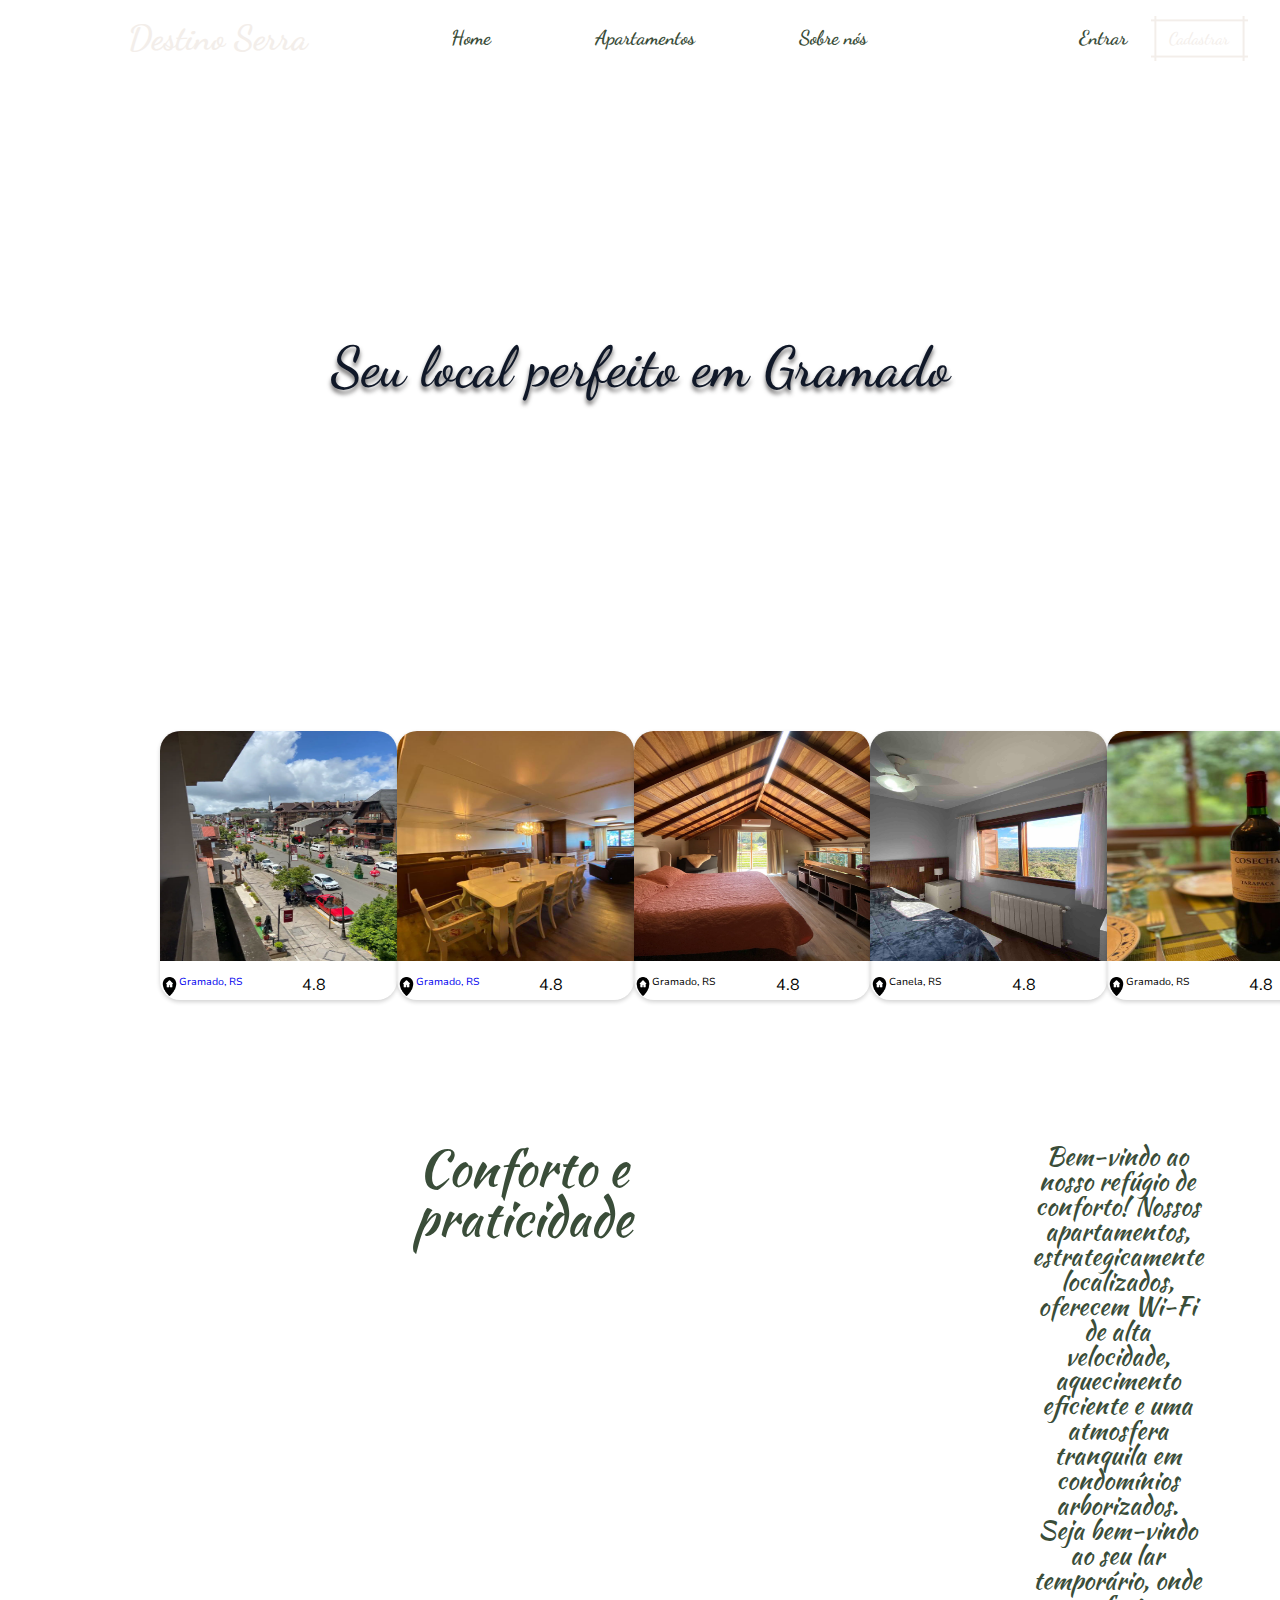
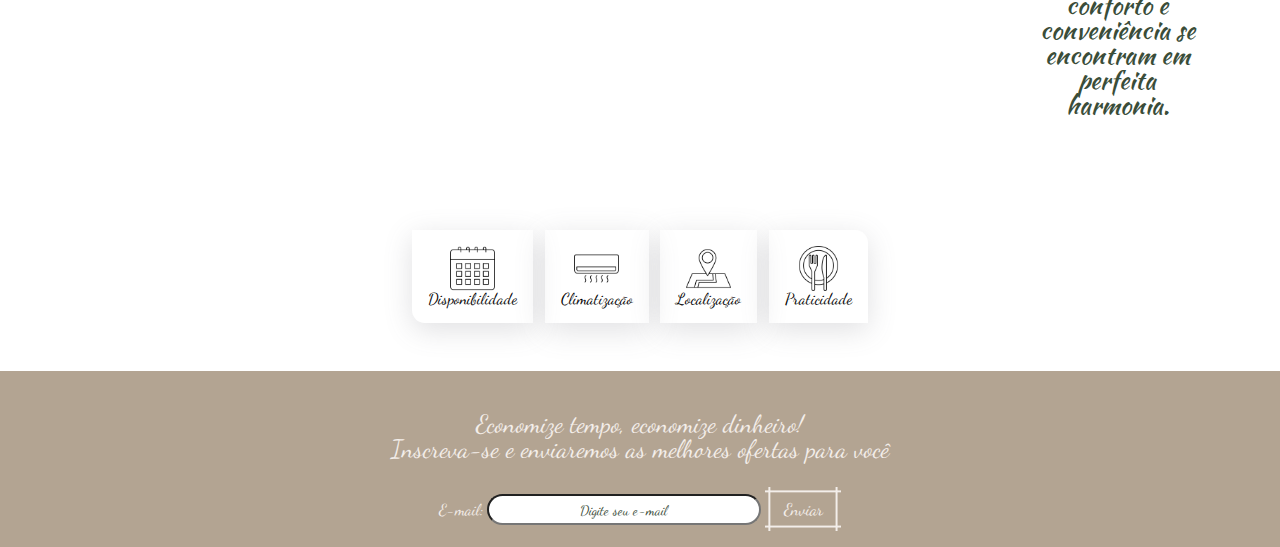
==== commit 0db85d2d: "ap eulalia" ====
--- a/index.html
+++ b/index.html
@@ -44,16 +44,16 @@
                 <img class="apartamento__foto" alt="Apartamento Mobiliado" src="assets/images/apartamento-juliana/juliana-borges-natal.webp">
                 <div class="apartamento__local__nota">  
                     <img class="apartamento__item__location" alt="item de localização" src="assets/images/icons/home.png">
-                    <a class="apartamento__cidade" href="./apartamento.html">Gramado, RS</a>
+                    <a class="apartamento__cidade" href="./apartamento_juliana.html">Gramado, RS</a>
                     <a class="apartamento__nota">4.8</a>
                 </div>
             </div>
                 
             <div class="apartamento__container">
-                <img class="apartamento__foto" alt="Apartamento Mobiliado" src="assets/images/apartamento-jamile/apartamento-105.png">
+                <img class="apartamento__foto" alt="Apartamento Mobiliado" src="assets/images/apartamento-eulalia/sala_jantar.jpg">
                 <div class="apartamento__local__nota">
                     <img class="apartamento__item__location" alt="item de localização" src="assets/images/icons/home.png">
-                    <a class="apartamento__cidade">Gramado, RS</a>
+                    <a class="apartamento__cidade" href="./apartamento_eulalia.html" >Gramado, RS</a>
                     <a class="apartamento__nota">4.8</a>
                 </div>
             </div>
